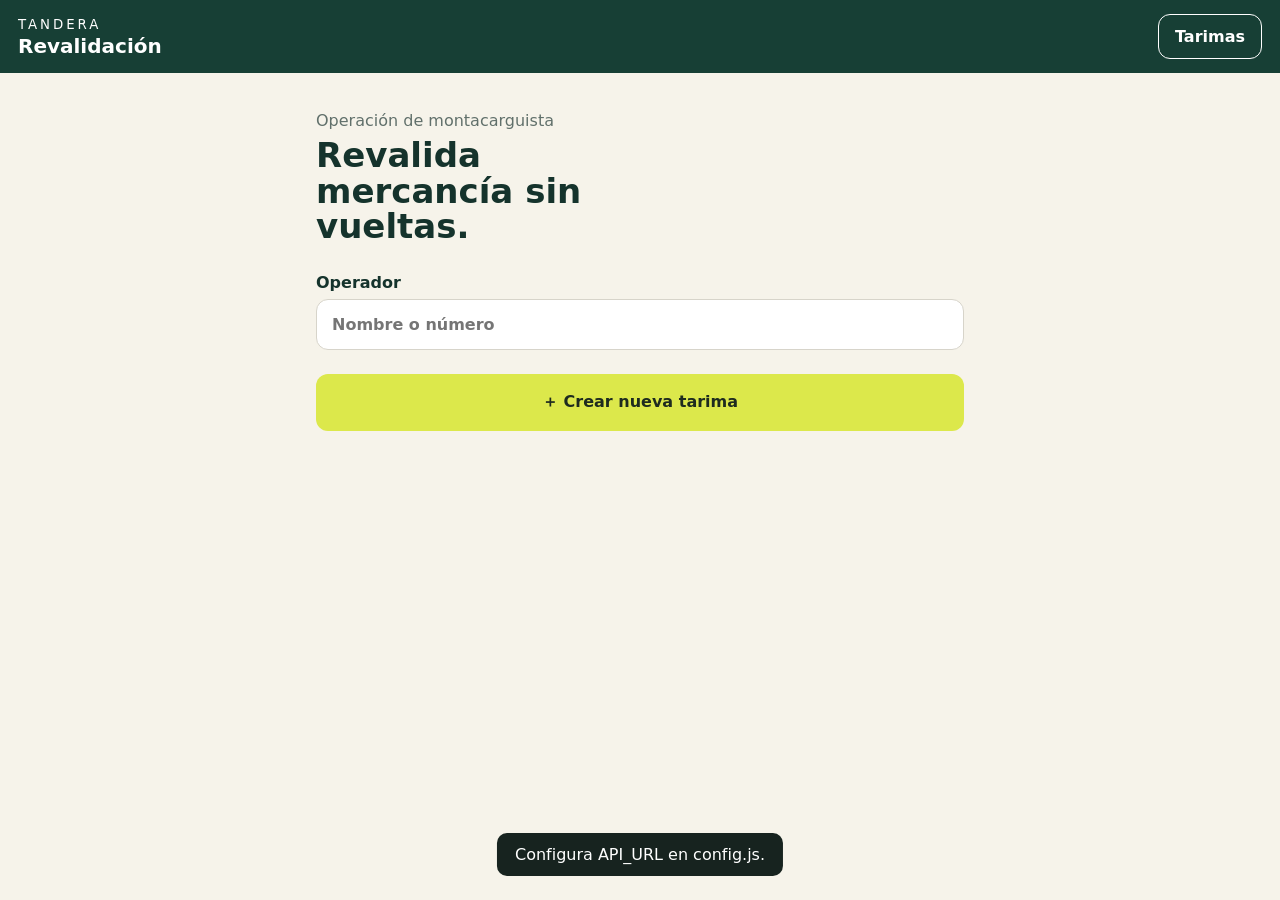
==== index.html @ 2afe6154 "Add files via upload" ====
<!doctype html>
<html lang="es">
<head>
  <meta charset="utf-8"><meta name="viewport" content="width=device-width,initial-scale=1,viewport-fit=cover">
  <meta name="theme-color" content="#173f35"><title>Tandera · Revalidación</title>
  <link rel="stylesheet" href="styles.css">
</head>
<body>
  <header><div><small>TANDERA</small><h1>Revalidación</h1></div><button id="adminBtn" class="ghost">Tarimas</button></header>
  <main>
    <section id="home" class="view active">
      <div class="hero"><p>Operación de montacarguista</p><h2>Revalida mercancía sin vueltas.</h2></div>
      <label>Operador<input id="operator" autocomplete="name" placeholder="Nombre o número"></label>
      <button id="newBtn" class="primary big">＋ Crear nueva tarima</button>
      <button id="continueBtn" class="secondary hidden">Continuar tarima abierta</button>
    </section>

    <section id="scan" class="view">
      <div class="status"><span id="palletId">—</span><b><span id="total">0</span> bultos</b></div>
      <div id="cameraBox" class="camera hidden"><video id="video" playsinline muted></video><div class="scanline"></div></div>
      <button id="cameraBtn" class="secondary">📷 Activar cámara</button>
      <form id="scanForm"><label>Código<input id="code" inputmode="text" autocomplete="off" autocapitalize="characters" placeholder="Ej. LA-BLUSA" required></label><button class="primary big">Guardar escaneo</button></form>
      <p id="lastScan" class="feedback"></p>
      <div class="card"><h3>Concentrado</h3><div id="summary" class="summary"></div></div>
      <button id="finishBtn" class="danger">Finalizar y ubicar tarima</button>
    </section>

    <section id="location" class="view">
      <button class="back" data-back="scan">← Volver a escaneos</button><h2>Asignar ubicación</h2>
      <p class="muted">La tarima se cerrará al confirmar.</p>
      <div class="grid3"><label>Pasillo<select id="aisle"></select></label><label>Posición<select id="position"></select></label><label>Nivel<select id="level"></select></label></div>
      <div class="locationPreview"><b id="shortLocation">S/36/N4</b><span id="fullLocation">TEX 1/TANDERA/S/36/N4</span></div>
      <button id="closeBtn" class="primary big">Confirmar ubicación y cerrar</button>
    </section>

    <section id="admin" class="view">
      <button class="back" data-back="home">← Inicio</button><div class="row"><h2>Tarimas registradas</h2><button id="exportBtn" class="ghost">Exportar Odoo</button></div>
      <input id="search" type="search" placeholder="Buscar tarima, ubicación o estado"><div id="palletList" class="list"></div>
    </section>

    <section id="detail" class="view"><button class="back" data-back="admin">← Tarimas</button><div id="detailBody"></div></section>
  </main>
  <div id="toast" role="status"></div><div id="loading" class="loading hidden">Procesando…</div>
  <script src="config.js"></script><script src="app.js"></script>
</body></html>
---- styles.css ----
:root{--ink:#15332c;--green:#173f35;--mint:#d8eee7;--lime:#dce84b;--paper:#f6f3ea;--red:#b74736;--line:#d7d4ca}*{box-sizing:border-box}body{margin:0;background:var(--paper);color:var(--ink);font-family:Inter,system-ui,-apple-system,Segoe UI,sans-serif}header{position:sticky;top:0;z-index:5;display:flex;justify-content:space-between;align-items:center;padding:14px 18px;background:var(--green);color:white}header small{letter-spacing:.22em}h1{font-size:20px;margin:1px 0}main{max-width:680px;margin:auto;padding:20px 16px 48px}.view{display:none}.view.active{display:block}.hero{margin:18px 0 28px}.hero p{color:#61706b;margin:0}.hero h2{font-size:34px;line-height:1.05;margin:8px 0 20px;max-width:12ch}label{display:block;font-weight:700;margin:12px 0}input,select{width:100%;font:inherit;margin-top:7px;padding:15px;border:1px solid var(--line);border-radius:12px;background:white;color:var(--ink)}button{font:inherit;font-weight:800;border:0;border-radius:12px;padding:12px 16px;cursor:pointer}.primary{background:var(--lime);color:#1e2b1f}.secondary{background:var(--mint);color:var(--ink);width:100%;margin:10px 0}.danger{background:var(--red);color:white;width:100%;margin-top:16px}.ghost,.back{background:transparent;color:inherit;border:1px solid currentColor}.back{margin-bottom:14px}.big{width:100%;padding:18px;margin-top:12px}.status,.row{display:flex;align-items:center;justify-content:space-between;gap:12px}.status{padding:14px 16px;background:var(--green);color:white;border-radius:14px;margin-bottom:14px}.camera{position:relative;overflow:hidden;border-radius:16px;background:#111;aspect-ratio:4/3}.camera video{width:100%;height:100%;object-fit:cover}.scanline{position:absolute;left:8%;right:8%;top:50%;height:2px;background:var(--lime);box-shadow:0 0 12px var(--lime)}.card,.locationPreview{background:white;border:1px solid var(--line);border-radius:14px;padding:15px;margin-top:16px}.card h3{margin:0 0 10px}.summary div,.list article{display:flex;justify-content:space-between;padding:10px 0;border-top:1px solid var(--line)}.summary div:first-child{border-top:0}.feedback{min-height:24px;color:#407362}.grid3{display:grid;grid-template-columns:1fr 1fr 1fr;gap:8px}.locationPreview{text-align:center}.locationPreview b{display:block;font-size:30px}.locationPreview span{display:block;color:#61706b;margin-top:5px}.list article{display:block;cursor:pointer}.list article .meta{display:flex;justify-content:space-between;color:#61706b;margin-top:6px}.pill{padding:4px 8px;border-radius:99px;background:var(--mint);font-size:12px}.muted{color:#61706b}.hidden{display:none!important}#toast{position:fixed;left:50%;bottom:24px;transform:translateX(-50%);background:#17231f;color:white;padding:12px 18px;border-radius:10px;opacity:0;pointer-events:none;transition:.2s;z-index:20}#toast.show{opacity:1}.loading{position:fixed;inset:0;background:#173f35cc;color:white;display:grid;place-items:center;z-index:15;font-weight:800}@media(max-width:400px){.grid3{grid-template-columns:1fr}.hero h2{font-size:30px}}
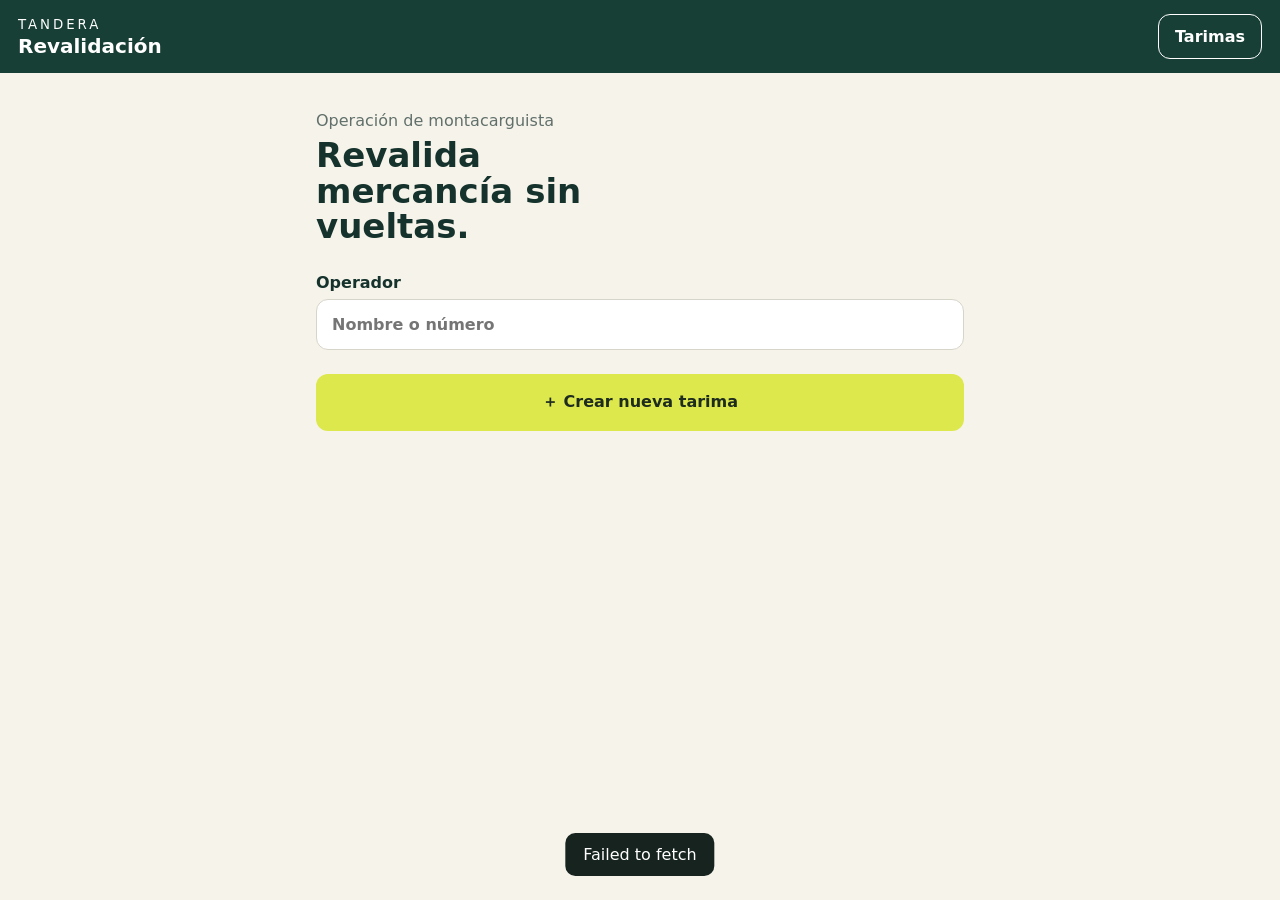
==== commit b6671323: "Update index.html Updated config.js script source to include versioning." ====
--- a/index.html
+++ b/index.html
@@ -41,5 +41,5 @@
     <section id="detail" class="view"><button class="back" data-back="admin">← Tarimas</button><div id="detailBody"></div></section>
   </main>
   <div id="toast" role="status"></div><div id="loading" class="loading hidden">Procesando…</div>
-  <script src="config.js"></script><script src="app.js"></script>
+  <script src="config.js?v=2"></script><script src="app.js"></script>
 </body></html>
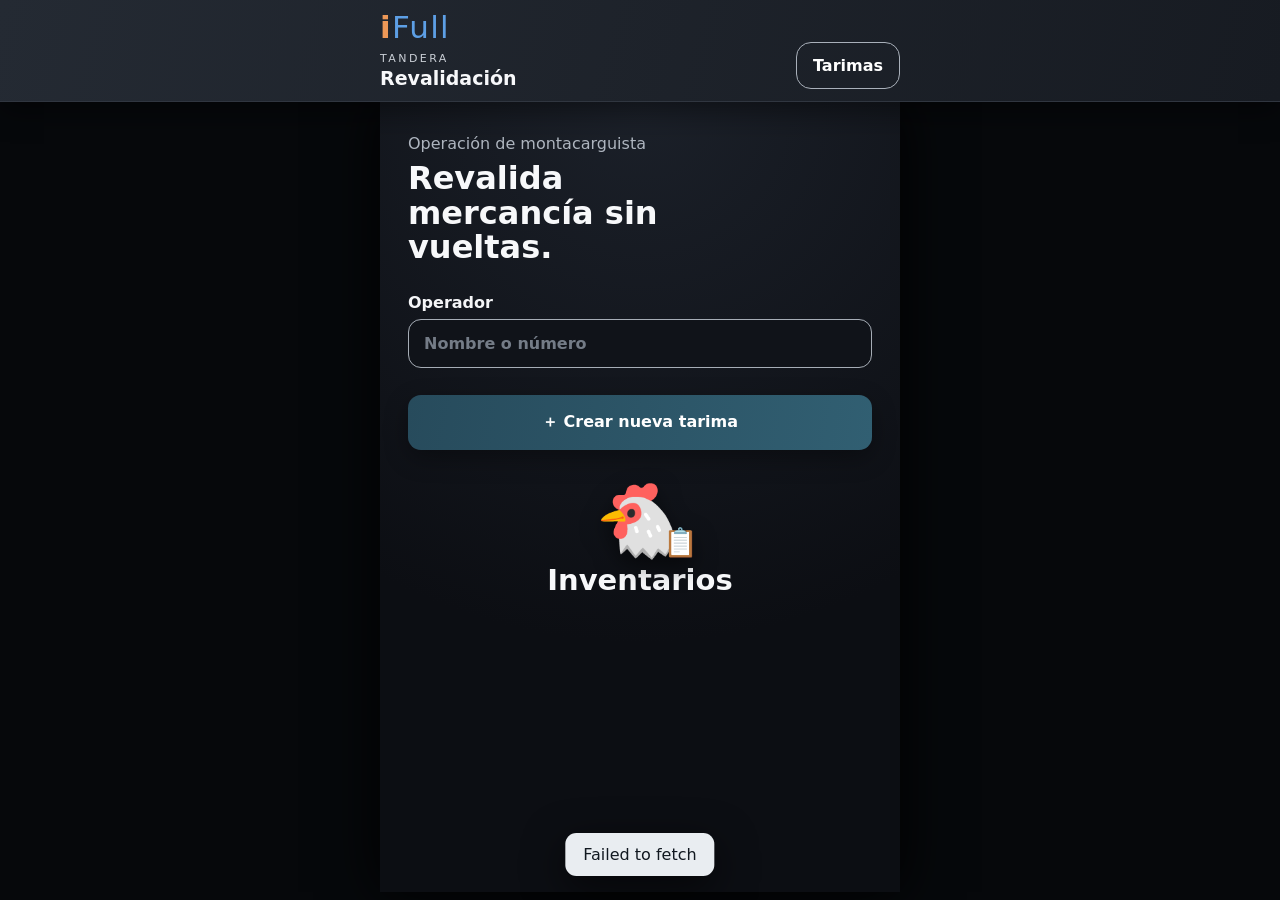
==== commit 68cb097e: "Update index.html" ====
--- a/index.html
+++ b/index.html
@@ -6,13 +6,17 @@
   <link rel="stylesheet" href="styles.css">
 </head>
 <body>
-  <header><div><small>TANDERA</small><h1>Revalidación</h1></div><button id="adminBtn" class="ghost">Tarimas</button></header>
+  <header>
+    <div class="headerIdentity"><div class="brandLogo"><span>i</span>Full</div><div><small>TANDERA</small><h1>Revalidación</h1></div></div>
+    <button id="adminBtn" class="ghost">Tarimas</button>
+  </header>
   <main>
     <section id="home" class="view active">
       <div class="hero"><p>Operación de montacarguista</p><h2>Revalida mercancía sin vueltas.</h2></div>
       <label>Operador<input id="operator" autocomplete="name" placeholder="Nombre o número"></label>
       <button id="newBtn" class="primary big">＋ Crear nueva tarima</button>
       <button id="continueBtn" class="secondary hidden">Continuar tarima abierta</button>
+      <div class="inventoryBrand" aria-hidden="true"><div class="mascot">🐔<span>📋</span></div><strong>Inventarios</strong></div>
     </section>
 
     <section id="scan" class="view">
@@ -41,5 +45,5 @@
     <section id="detail" class="view"><button class="back" data-back="admin">← Tarimas</button><div id="detailBody"></div></section>
   </main>
   <div id="toast" role="status"></div><div id="loading" class="loading hidden">Procesando…</div>
-  <script src="config.js?v=2"></script><script src="app.js"></script>
+  <script src="config.js?v=5"></script><script src="app.js?v=5"></script>
 </body></html>
--- a/styles.css
+++ b/styles.css
@@ -1 +1 @@
-:root{--ink:#15332c;--green:#173f35;--mint:#d8eee7;--lime:#dce84b;--paper:#f6f3ea;--red:#b74736;--line:#d7d4ca}*{box-sizing:border-box}body{margin:0;background:var(--paper);color:var(--ink);font-family:Inter,system-ui,-apple-system,Segoe UI,sans-serif}header{position:sticky;top:0;z-index:5;display:flex;justify-content:space-between;align-items:center;padding:14px 18px;background:var(--green);color:white}header small{letter-spacing:.22em}h1{font-size:20px;margin:1px 0}main{max-width:680px;margin:auto;padding:20px 16px 48px}.view{display:none}.view.active{display:block}.hero{margin:18px 0 28px}.hero p{color:#61706b;margin:0}.hero h2{font-size:34px;line-height:1.05;margin:8px 0 20px;max-width:12ch}label{display:block;font-weight:700;margin:12px 0}input,select{width:100%;font:inherit;margin-top:7px;padding:15px;border:1px solid var(--line);border-radius:12px;background:white;color:var(--ink)}button{font:inherit;font-weight:800;border:0;border-radius:12px;padding:12px 16px;cursor:pointer}.primary{background:var(--lime);color:#1e2b1f}.secondary{background:var(--mint);color:var(--ink);width:100%;margin:10px 0}.danger{background:var(--red);color:white;width:100%;margin-top:16px}.ghost,.back{background:transparent;color:inherit;border:1px solid currentColor}.back{margin-bottom:14px}.big{width:100%;padding:18px;margin-top:12px}.status,.row{display:flex;align-items:center;justify-content:space-between;gap:12px}.status{padding:14px 16px;background:var(--green);color:white;border-radius:14px;margin-bottom:14px}.camera{position:relative;overflow:hidden;border-radius:16px;background:#111;aspect-ratio:4/3}.camera video{width:100%;height:100%;object-fit:cover}.scanline{position:absolute;left:8%;right:8%;top:50%;height:2px;background:var(--lime);box-shadow:0 0 12px var(--lime)}.card,.locationPreview{background:white;border:1px solid var(--line);border-radius:14px;padding:15px;margin-top:16px}.card h3{margin:0 0 10px}.summary div,.list article{display:flex;justify-content:space-between;padding:10px 0;border-top:1px solid var(--line)}.summary div:first-child{border-top:0}.feedback{min-height:24px;color:#407362}.grid3{display:grid;grid-template-columns:1fr 1fr 1fr;gap:8px}.locationPreview{text-align:center}.locationPreview b{display:block;font-size:30px}.locationPreview span{display:block;color:#61706b;margin-top:5px}.list article{display:block;cursor:pointer}.list article .meta{display:flex;justify-content:space-between;color:#61706b;margin-top:6px}.pill{padding:4px 8px;border-radius:99px;background:var(--mint);font-size:12px}.muted{color:#61706b}.hidden{display:none!important}#toast{position:fixed;left:50%;bottom:24px;transform:translateX(-50%);background:#17231f;color:white;padding:12px 18px;border-radius:10px;opacity:0;pointer-events:none;transition:.2s;z-index:20}#toast.show{opacity:1}.loading{position:fixed;inset:0;background:#173f35cc;color:white;display:grid;place-items:center;z-index:15;font-weight:800}@media(max-width:400px){.grid3{grid-template-columns:1fr}.hero h2{font-size:30px}}
+:root{--ink:#f7f8fa;--muted:#aeb5bf;--night:#0d0f14;--panel:#171b22;--panel2:#222832;--blue:#315f72;--blue2:#274b5c;--cyan:#5d9fe5;--orange:#ed9857;--red:#bd5048;--line:#707985;--ok:#77c5ac}*{box-sizing:border-box}html{background:#080a0e}body{min-height:100vh;margin:0;background:radial-gradient(circle at 50% 5%,#1b2029 0,#101319 35%,#0b0d12 100%);color:var(--ink);font-family:Inter,system-ui,-apple-system,"Segoe UI",sans-serif}header{position:sticky;top:0;z-index:5;display:flex;justify-content:space-between;align-items:flex-end;gap:16px;padding:12px max(18px,calc((100% - 520px)/2));background:linear-gradient(105deg,#242a33,#171b22);border-bottom:1px solid #303640;box-shadow:0 8px 28px #0007}.headerIdentity{display:flex;flex-direction:column;gap:9px}.brandLogo{font-size:31px;line-height:1;font-weight:300;letter-spacing:.04em;color:var(--cyan)}.brandLogo span{color:var(--orange);font-weight:800}.headerIdentity small{display:block;letter-spacing:.22em;color:#c9ced5;font-size:11px}.headerIdentity h1{font-size:19px;margin:2px 0 0}main{width:min(100%,520px);margin:auto;padding:28px 18px calc(56px + env(safe-area-inset-bottom))}.view{display:none;animation:appear .18s ease}.view.active{display:block}@keyframes appear{from{opacity:.4;transform:translateY(4px)}to{opacity:1;transform:none}}h2{font-size:29px;line-height:1.08;margin:10px 0 18px}h3{margin-top:0}.hero{margin:4px 0 28px}.hero p{color:var(--muted);margin:0;font-size:16px}.hero h2{font-size:32px;max-width:13ch;margin:8px 0 20px}label{display:block;font-weight:750;margin:14px 0;color:#f4f5f7}input,select{width:100%;font:inherit;margin-top:7px;padding:14px 15px;border:1px solid #a6adb6;border-radius:13px;background:#101319;color:white;outline:none;transition:border-color .15s,box-shadow .15s}input:focus,select:focus{border-color:#72abd0;box-shadow:0 0 0 3px #4d8ca733}input::placeholder{color:#747c87}option{background:#151920;color:white}button{font:inherit;font-weight:800;border:0;border-radius:13px;padding:13px 16px;cursor:pointer;transition:transform .12s,filter .12s}button:active{transform:scale(.985)}.primary{background:linear-gradient(100deg,var(--blue2),var(--blue));color:white;box-shadow:0 8px 24px #0005}.primary:hover{filter:brightness(1.12)}.secondary{background:#242d37;color:white;width:100%;margin:10px 0;border:1px solid #59636f}.danger{background:linear-gradient(100deg,#883a38,var(--red));color:white;width:100%;margin-top:18px}.ghost,.back{background:transparent;color:white;border:1px solid #a9b0ba}.ghost{border-radius:15px}.back{margin-bottom:14px}.big{width:100%;padding:17px;margin-top:13px}.inventoryBrand{display:flex;flex-direction:column;align-items:center;margin:28px 0 2px}.inventoryBrand .mascot{position:relative;font-size:72px;filter:drop-shadow(0 9px 11px #0008)}.inventoryBrand .mascot span{position:absolute;right:-13px;bottom:4px;font-size:28px}.inventoryBrand strong{font-size:29px;margin-top:0}.status,.row{display:flex;align-items:center;justify-content:space-between;gap:12px}.status{padding:14px 16px;background:linear-gradient(100deg,#25303a,#1b2028);border:1px solid #46515e;color:white;border-radius:14px;margin-bottom:14px}.camera{position:relative;overflow:hidden;border-radius:16px;background:#050608;aspect-ratio:4/3;border:1px solid #39414b}.camera video{width:100%;height:100%;object-fit:cover}.scanline{position:absolute;left:8%;right:8%;top:50%;height:2px;background:#65bdd1;box-shadow:0 0 14px #65bdd1}.card,.locationPreview{background:linear-gradient(145deg,#1a1f27,#13171d);border:1px solid #343c47;border-radius:15px;padding:16px;margin-top:16px;box-shadow:0 10px 26px #0004}.card h3{margin:0 0 10px}.summary div,.list article{display:flex;justify-content:space-between;padding:11px 0;border-top:1px solid #343a43}.summary div:first-child{border-top:0}.feedback{min-height:24px;color:var(--ok)}.grid3{display:grid;grid-template-columns:1fr 1fr 1fr;gap:9px}.locationPreview{text-align:center}.locationPreview b{display:block;font-size:30px}.locationPreview span{display:block;color:var(--muted);margin-top:5px}.muted{color:var(--muted)}.list article{display:block;cursor:pointer}.list article .meta{display:flex;justify-content:space-between;color:var(--muted);margin-top:7px}.pill{padding:4px 9px;border-radius:99px;background:#244c4b;color:#bce9dc;font-size:12px}.hidden{display:none!important}#toast{position:fixed;left:50%;bottom:24px;transform:translateX(-50%);width:max-content;max-width:calc(100% - 32px);background:#e9edf1;color:#111820;padding:12px 18px;border-radius:11px;opacity:0;pointer-events:none;transition:.2s;z-index:20;box-shadow:0 12px 40px #0009}#toast.show{opacity:1}.loading{position:fixed;inset:0;background:#080a0ed9;color:white;display:grid;place-items:center;z-index:15;font-weight:800;backdrop-filter:blur(3px)}@media(max-width:400px){main{padding-top:22px}.grid3{grid-template-columns:1fr}.hero h2{font-size:29px}.brandLogo{font-size:27px}.inventoryBrand .mascot{font-size:63px}.inventoryBrand strong{font-size:26px}}@media(min-width:760px){body{background:#06080b}main{min-height:calc(100vh - 110px);background:radial-gradient(circle at 50% 0,#1b2029,#0c0e13 65%);box-shadow:0 0 55px #000;padding-left:28px;padding-right:28px}}
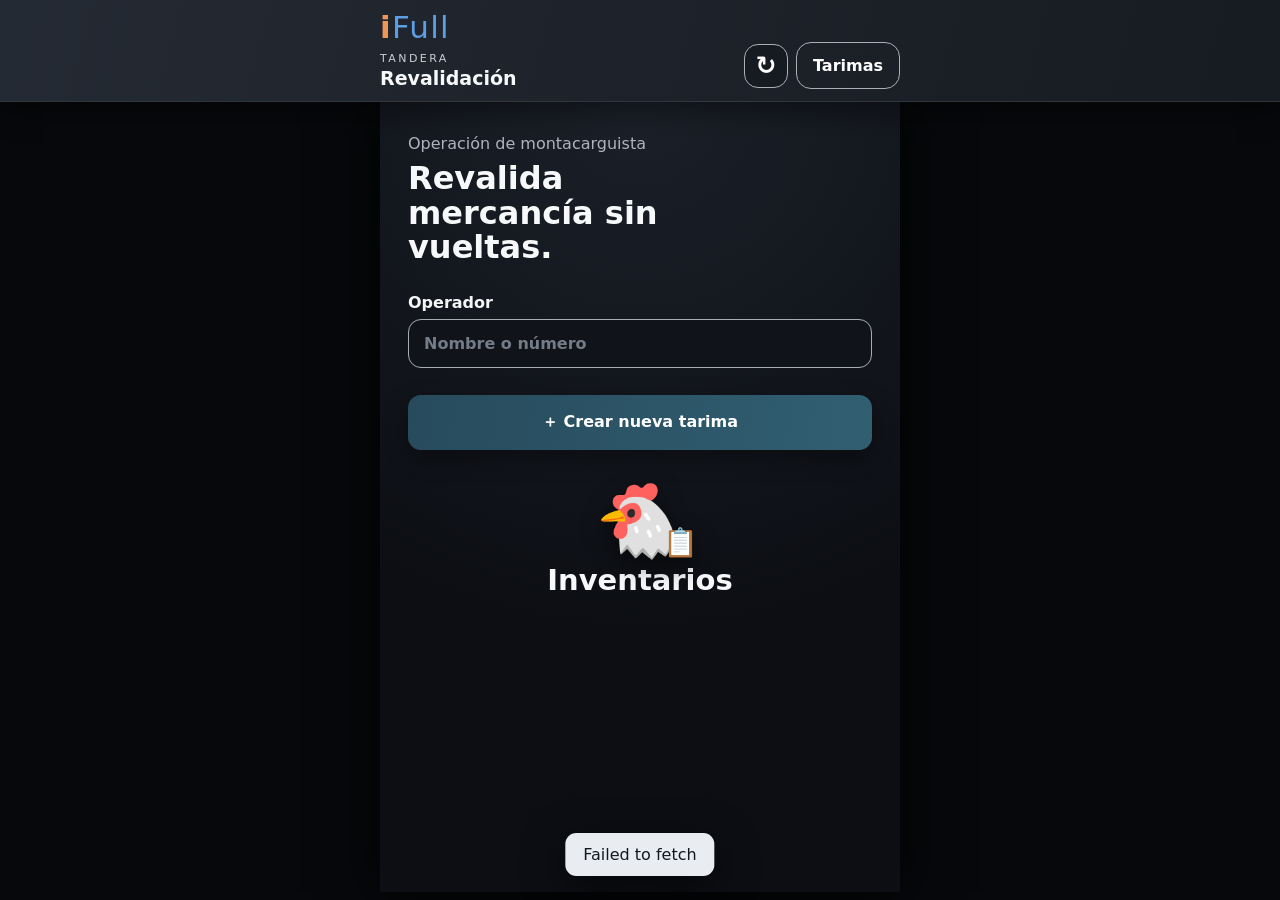
==== commit af7233df: "Update index.html Updated stylesheet links and added edit modal for managing items." ====
--- a/index.html
+++ b/index.html
@@ -3,12 +3,12 @@
 <head>
   <meta charset="utf-8"><meta name="viewport" content="width=device-width,initial-scale=1,viewport-fit=cover">
   <meta name="theme-color" content="#173f35"><title>Tandera · Revalidación</title>
-  <link rel="stylesheet" href="styles.css">
+  <link rel="stylesheet" href="styles.css?v=6"><link rel="stylesheet" href="editor.css?v=6">
 </head>
 <body>
   <header>
     <div class="headerIdentity"><div class="brandLogo"><span>i</span>Full</div><div><small>TANDERA</small><h1>Revalidación</h1></div></div>
-    <button id="adminBtn" class="ghost">Tarimas</button>
+    <div class="headerActions"><button id="refreshBtn" class="iconBtn" title="Refrescar" aria-label="Refrescar pantalla">↻</button><button id="adminBtn" class="ghost">Tarimas</button></div>
   </header>
   <main>
     <section id="home" class="view active">
@@ -44,6 +44,17 @@
 
     <section id="detail" class="view"><button class="back" data-back="admin">← Tarimas</button><div id="detailBody"></div></section>
   </main>
+  <div id="editModal" class="modal hidden" role="dialog" aria-modal="true" aria-labelledby="editTitle">
+    <div class="modalCard">
+      <div class="row"><h2 id="editTitle">Editar bultos</h2><button id="cancelEdit" class="iconBtn" aria-label="Cerrar">×</button></div>
+      <label>Nombre del código<input id="editCode" autocomplete="off" autocapitalize="characters"></label>
+      <label>Cantidad</label>
+      <div class="quantityEditor"><button id="minusQty" type="button">−</button><input id="editQty" type="number" min="0" max="9999" inputmode="numeric"><button id="plusQty" type="button">＋</button></div>
+      <p class="muted">La cantidad 0 elimina este código de la tarima.</p>
+      <button id="saveEdit" class="primary big">Guardar cambios</button>
+      <button id="deleteCode" class="danger">Eliminar todos estos bultos</button>
+    </div>
+  </div>
   <div id="toast" role="status"></div><div id="loading" class="loading hidden">Procesando…</div>
-  <script src="config.js?v=5"></script><script src="app.js?v=5"></script>
+  <script src="config.js?v=6"></script><script src="app.js?v=6"></script>
 </body></html>
--- a/editor.css
+++ b/editor.css
@@ -0,0 +1,13 @@
+.headerActions{display:flex;align-items:center;gap:8px}
+.iconBtn{display:grid;place-items:center;min-width:44px;height:44px;padding:0;border:1px solid #a9b0ba;background:#161b22;color:white;border-radius:14px;font-size:25px}
+.summaryRow{align-items:center}
+.summaryTools{display:flex;align-items:center;gap:11px}
+.editItem{width:38px;height:36px;padding:0;background:#2b5264;color:white;border:1px solid #4f788a;font-size:19px}
+.modal{position:fixed;inset:0;z-index:30;display:grid;place-items:end center;padding:18px;background:#000b;backdrop-filter:blur(4px)}
+.modalCard{width:min(100%,500px);padding:20px;background:linear-gradient(145deg,#202630,#11151b);border:1px solid #4a535f;border-radius:20px;box-shadow:0 20px 70px #000}
+.modalCard h2{margin:0}
+.quantityEditor{display:grid;grid-template-columns:58px 1fr 58px;align-items:center;gap:9px}
+.quantityEditor button{height:54px;background:#2b5264;color:white;font-size:26px}
+.quantityEditor input{text-align:center;margin:0;height:54px;font-size:20px;font-weight:800}
+.modalCard .danger{margin-top:10px}
+@media(min-width:600px){.modal{place-items:center}}
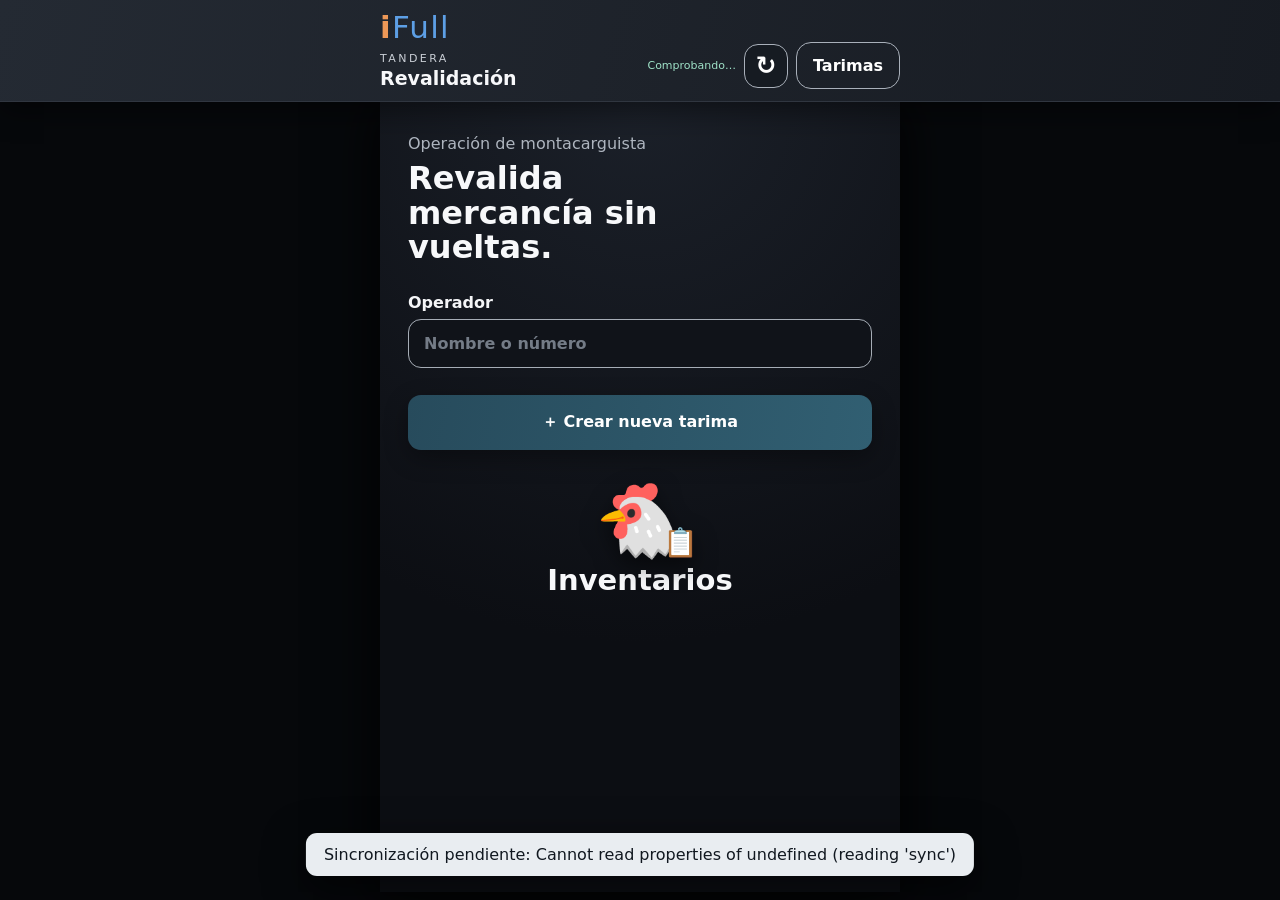
==== commit 88256325: "Modify theme color and enhance admin interface Updated theme color and added sync button in admin se" ====
--- a/index.html
+++ b/index.html
@@ -2,13 +2,13 @@
 <html lang="es">
 <head>
   <meta charset="utf-8"><meta name="viewport" content="width=device-width,initial-scale=1,viewport-fit=cover">
-  <meta name="theme-color" content="#173f35"><title>Tandera · Revalidación</title>
+  <meta name="theme-color" content="#171b22"><title>Tandera · Revalidación</title><link rel="manifest" href="manifest.json?v=10">
   <link rel="stylesheet" href="styles.css?v=6"><link rel="stylesheet" href="editor.css?v=6">
 </head>
 <body>
   <header>
     <div class="headerIdentity"><div class="brandLogo"><span>i</span>Full</div><div><small>TANDERA</small><h1>Revalidación</h1></div></div>
-    <div class="headerActions"><button id="refreshBtn" class="iconBtn" title="Refrescar" aria-label="Refrescar pantalla">↻</button><button id="adminBtn" class="ghost">Tarimas</button></div>
+    <div class="headerActions"><span id="syncStatus" class="syncStatus">Comprobando…</span><button id="refreshBtn" class="iconBtn" title="Refrescar" aria-label="Refrescar pantalla">↻</button><button id="adminBtn" class="ghost">Tarimas</button></div>
   </header>
   <main>
     <section id="home" class="view active">
@@ -38,7 +38,7 @@
     </section>
 
     <section id="admin" class="view">
-      <button class="back" data-back="home">← Inicio</button><div class="row"><h2>Tarimas registradas</h2><button id="exportBtn" class="ghost">Exportar Odoo</button></div>
+      <button class="back" data-back="home">← Inicio</button><div class="row adminTitle"><h2>Tarimas registradas</h2><div class="adminTools"><button id="syncBtn" class="ghost">Sincronizar</button><button id="exportBtn" class="ghost">Exportar Odoo</button></div></div>
       <input id="search" type="search" placeholder="Buscar tarima, ubicación o estado"><div id="palletList" class="list"></div>
     </section>
 
@@ -56,5 +56,5 @@
     </div>
   </div>
   <div id="toast" role="status"></div><div id="loading" class="loading hidden">Procesando…</div>
-  <script src="config.js?v=6"></script><script src="app.js?v=6"></script>
+  <script src="config.js?v=10"></script><script src="offline.js?v=10"></script><script src="app.js?v=10"></script>
 </body></html>
--- a/editor.css
+++ b/editor.css
@@ -11,3 +11,5 @@
 .quantityEditor input{text-align:center;margin:0;height:54px;font-size:20px;font-weight:800}
 .modalCard .danger{margin-top:10px}
 @media(min-width:600px){.modal{place-items:center}}
+.adminTools{display:flex;flex-wrap:wrap;justify-content:flex-end;gap:8px}.adminTools .ghost{padding:10px 12px}.adminTitle{align-items:flex-start}.adminTitle h2{margin-bottom:8px}@media(max-width:430px){.adminTitle{display:block}.adminTools{justify-content:flex-start;margin-bottom:14px}}
+.syncStatus{max-width:120px;color:#9fe2c8;font-size:11px;line-height:1.2;text-align:right}.syncStatus.offline{color:#ffb28f}.syncStatus.pending{color:#ffd875}@media(max-width:430px){.syncStatus{position:fixed;right:14px;bottom:14px;z-index:12;max-width:none;padding:8px 11px;border-radius:99px;background:#151a21;box-shadow:0 5px 20px #000}}
